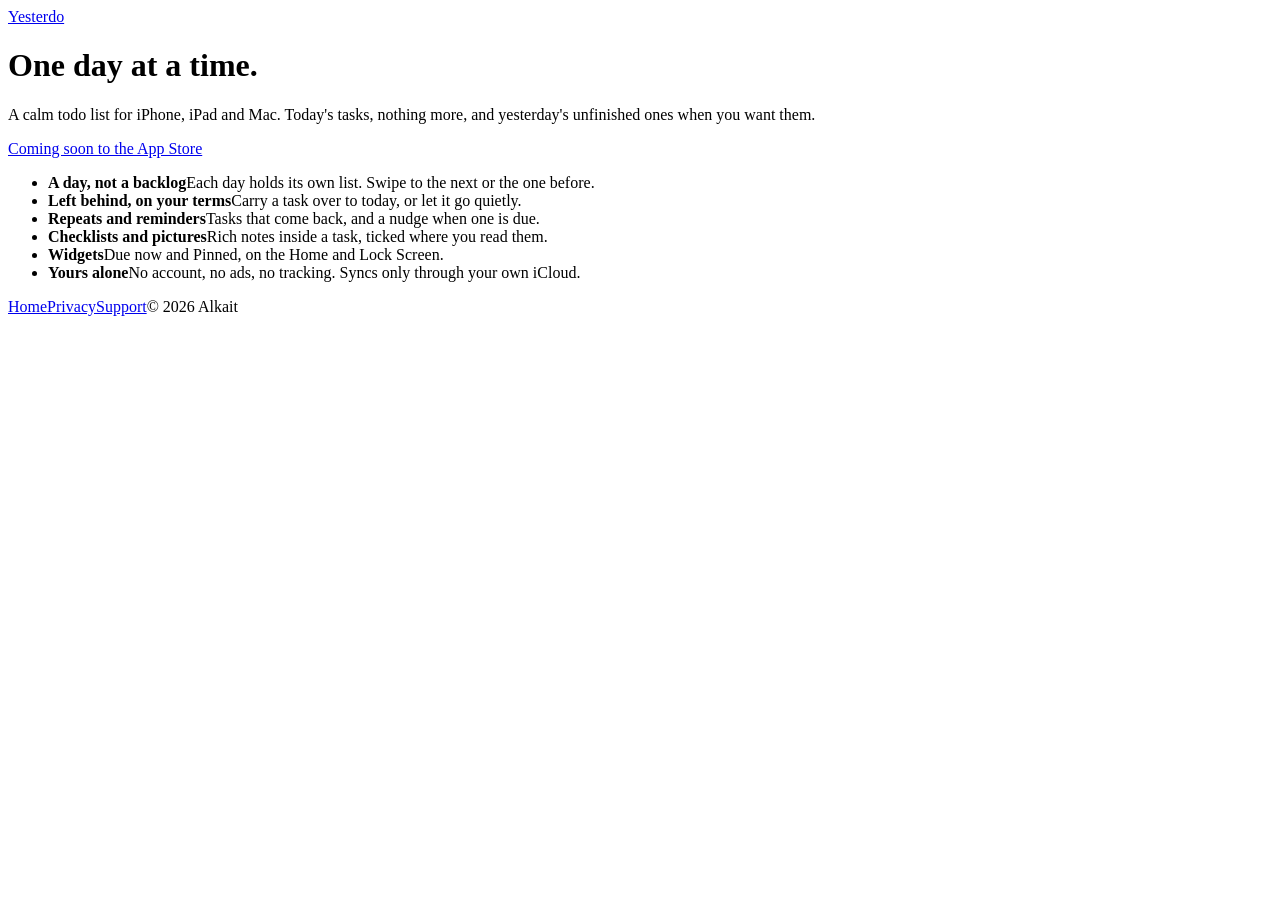
==== site/index.html @ 70206a91 "Ship to the App Store: store build, listing, privacy manifest, site and licence The App Store build " ====
<!doctype html><html lang="en"><head><meta charset="utf-8"><meta name="viewport" content="width=device-width,initial-scale=1"><link rel="icon" href="/icon.svg"><link rel="stylesheet" href="/style.css"><title>Yesterdo</title><meta name="description" content="A day-at-a-time todo list for iPhone and iPad. Private, local first, synced through your own iCloud."></head><body><main><header><img src="/icon.svg" alt=""><a href="/">Yesterdo</a></header>
<h1>One day at a time.</h1>
<p class="lead">A calm todo list for iPhone, iPad and Mac. Today's tasks, nothing more, and yesterday's unfinished ones when you want them.</p>
<a class="cta" href="mailto:alkait+yesterdo@gmail.com?subject=Yesterdo">Coming soon to the App Store</a>
<ul class="features">
<li><b>A day, not a backlog</b><span>Each day holds its own list. Swipe to the next or the one before.</span></li>
<li><b>Left behind, on your terms</b><span>Carry a task over to today, or let it go quietly.</span></li>
<li><b>Repeats and reminders</b><span>Tasks that come back, and a nudge when one is due.</span></li>
<li><b>Checklists and pictures</b><span>Rich notes inside a task, ticked where you read them.</span></li>
<li><b>Widgets</b><span>Due now and Pinned, on the Home and Lock Screen.</span></li>
<li><b>Yours alone</b><span>No account, no ads, no tracking. Syncs only through your own iCloud.</span></li>
</ul>
<footer><a href="/">Home</a><a href="/privacy">Privacy</a><a href="/support">Support</a><span>© 2026 Alkait</span></footer></main></body></html>
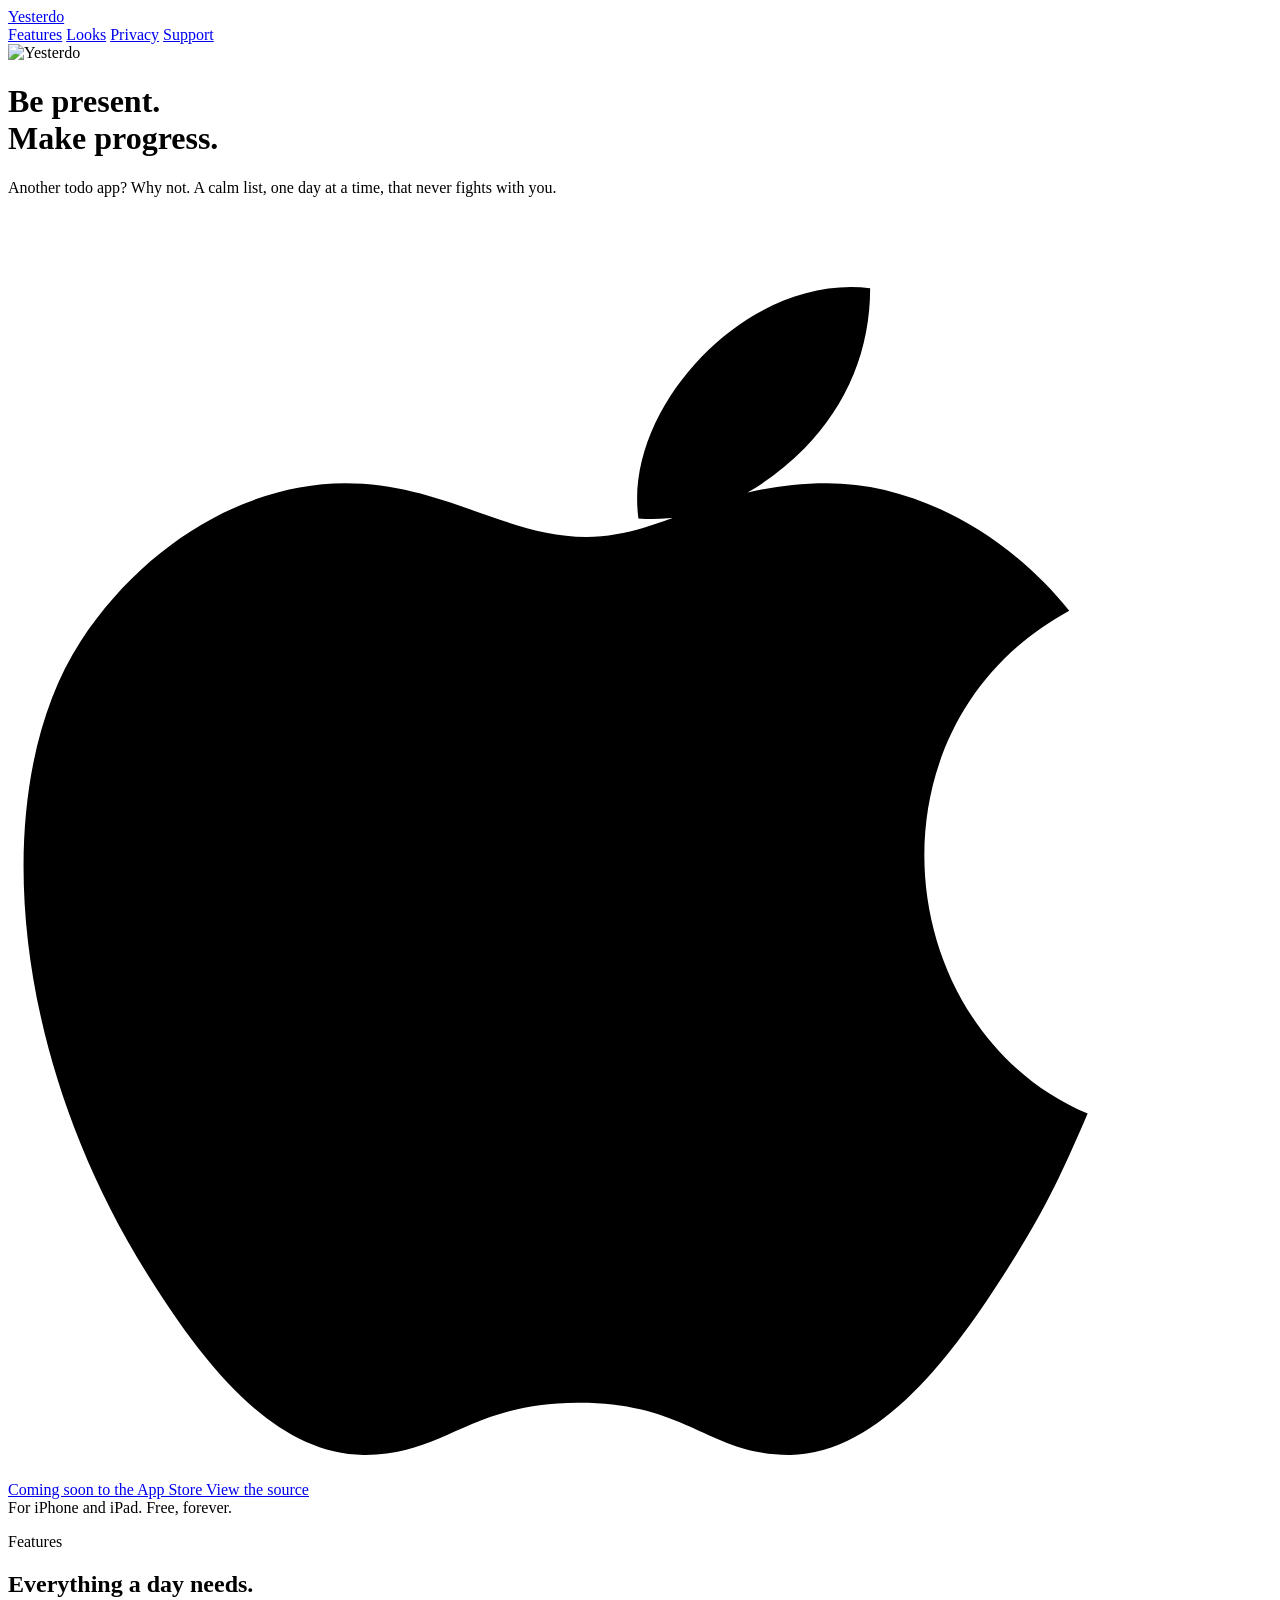
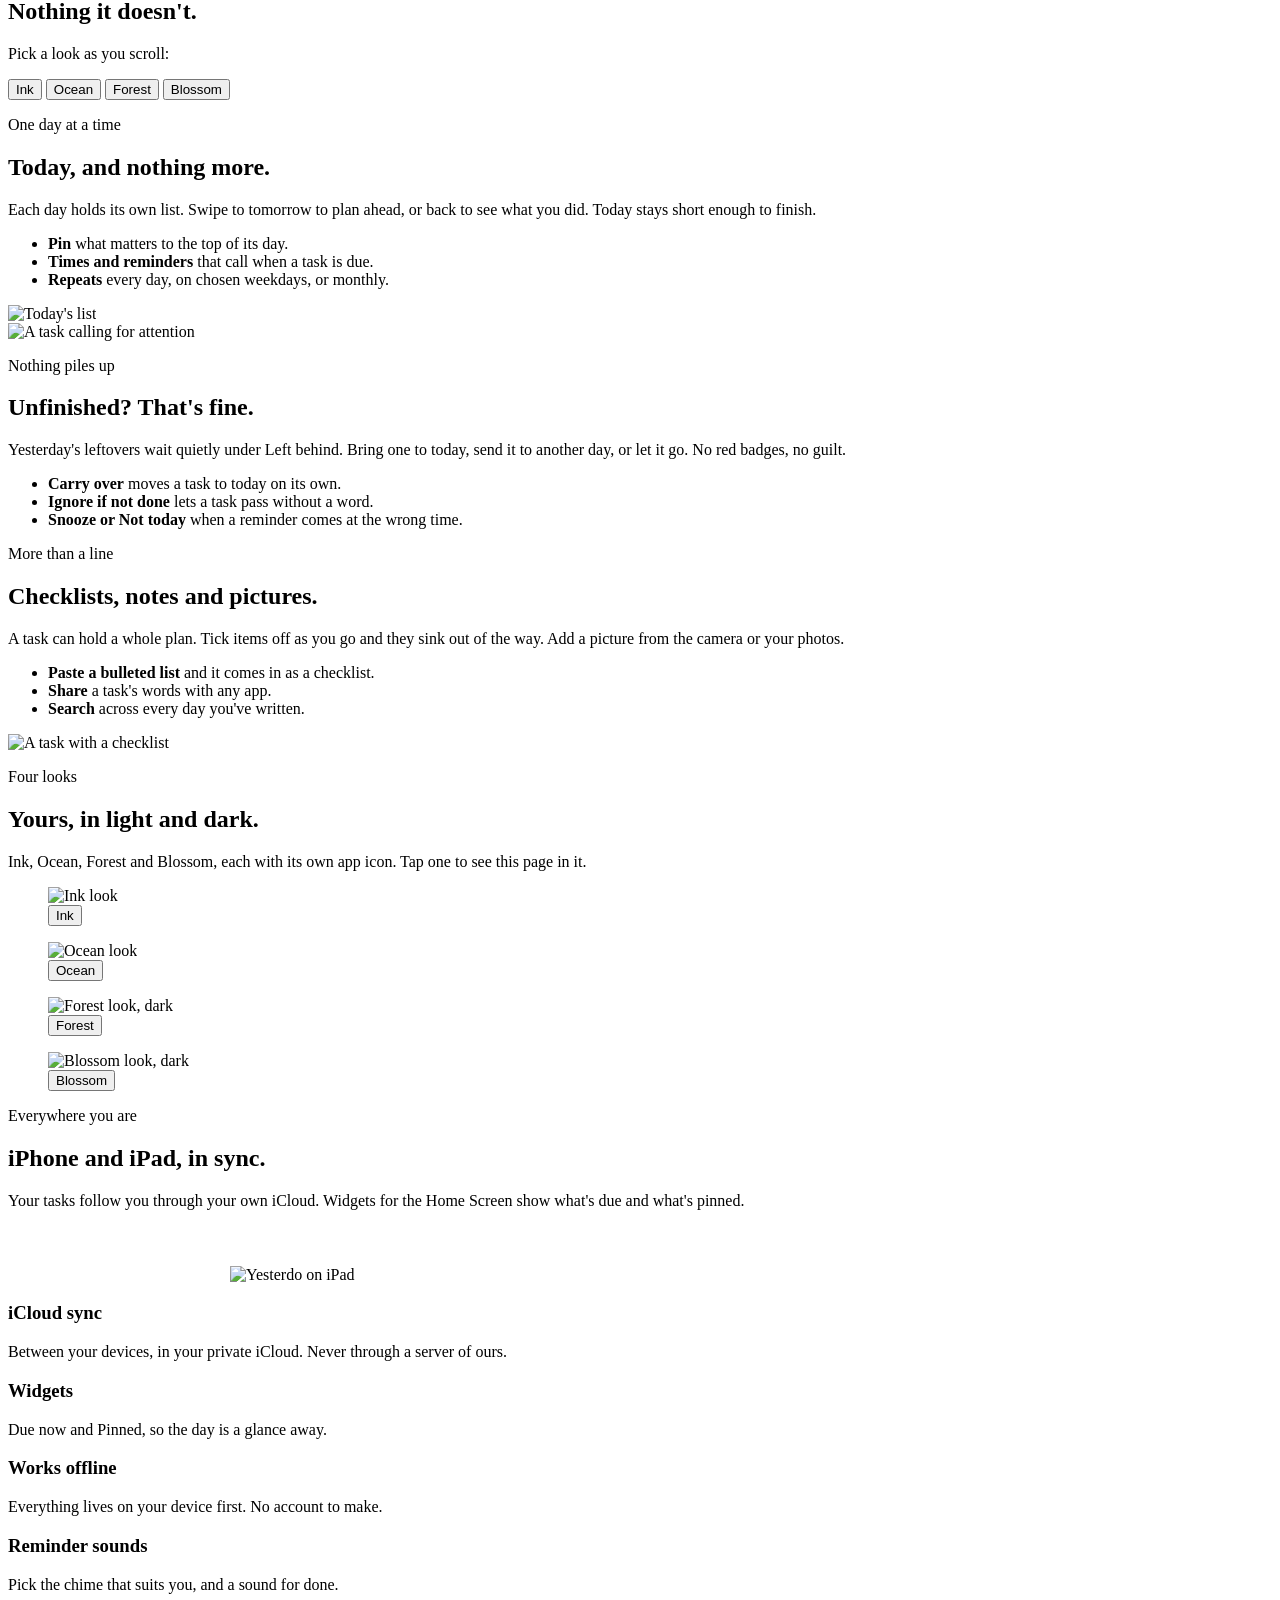
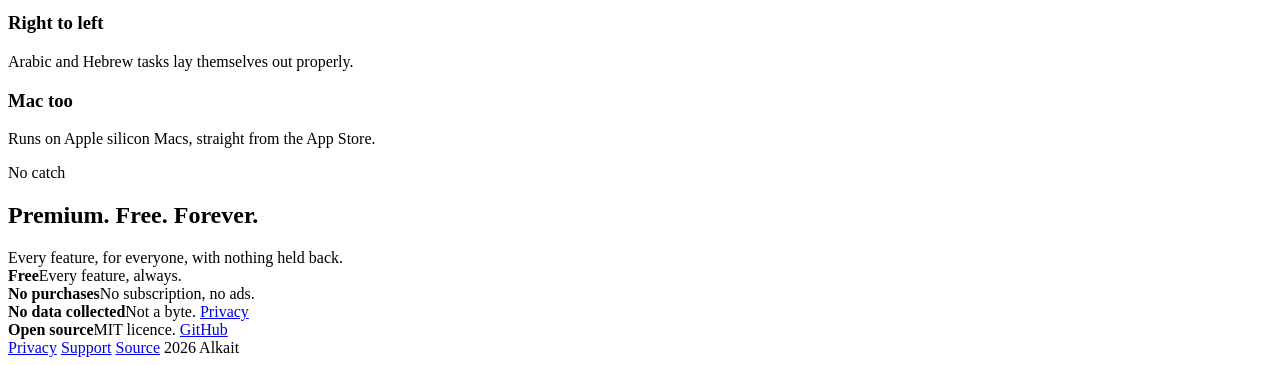
==== commit bd428cf1: "Give the site a real landing page, in the app's four looks Screenshots beside each feature, the look" ====
--- a/site/index.html
+++ b/site/index.html
@@ -1,13 +1,151 @@
-<!doctype html><html lang="en"><head><meta charset="utf-8"><meta name="viewport" content="width=device-width,initial-scale=1"><link rel="icon" href="/icon.svg"><link rel="stylesheet" href="/style.css"><title>Yesterdo</title><meta name="description" content="A day-at-a-time todo list for iPhone and iPad. Private, local first, synced through your own iCloud."></head><body><main><header><img src="/icon.svg" alt=""><a href="/">Yesterdo</a></header>
-<h1>One day at a time.</h1>
-<p class="lead">A calm todo list for iPhone, iPad and Mac. Today's tasks, nothing more, and yesterday's unfinished ones when you want them.</p>
-<a class="cta" href="mailto:alkait+yesterdo@gmail.com?subject=Yesterdo">Coming soon to the App Store</a>
-<ul class="features">
-<li><b>A day, not a backlog</b><span>Each day holds its own list. Swipe to the next or the one before.</span></li>
-<li><b>Left behind, on your terms</b><span>Carry a task over to today, or let it go quietly.</span></li>
-<li><b>Repeats and reminders</b><span>Tasks that come back, and a nudge when one is due.</span></li>
-<li><b>Checklists and pictures</b><span>Rich notes inside a task, ticked where you read them.</span></li>
-<li><b>Widgets</b><span>Due now and Pinned, on the Home and Lock Screen.</span></li>
-<li><b>Yours alone</b><span>No account, no ads, no tracking. Syncs only through your own iCloud.</span></li>
-</ul>
-<footer><a href="/">Home</a><a href="/privacy">Privacy</a><a href="/support">Support</a><span>© 2026 Alkait</span></footer></main></body></html>
+<!doctype html>
+<html lang="en">
+<head>
+<meta charset="utf-8">
+<meta name="viewport" content="width=device-width,initial-scale=1">
+<title>Yesterdo</title>
+<meta name="description" content="A calm todo list for iPhone and iPad, one day at a time. Free forever, no in-app purchases, no data collected, open source.">
+<meta property="og:title" content="Yesterdo: be present, make progress">
+<meta property="og:description" content="A calm todo list, one day at a time. Free forever, no data collected, open source.">
+<meta property="og:image" content="https://yesterdo.netlify.app/img/iphone-1.jpg">
+<link rel="icon" href="/icon.svg">
+<script>try{var l=localStorage.getItem("look");if(l)document.documentElement.dataset.look=l}catch(e){}</script>
+<link rel="stylesheet" href="/style.css">
+</head>
+<body>
+
+<div class="bar"><div class="bar-in">
+  <a class="brand" href="/"><img data-look-icon src="/img/icon-ink.png" alt="">Yesterdo</a>
+  <nav>
+    <a class="hide" href="#features">Features</a>
+    <a class="hide" href="#looks">Looks</a>
+    <a href="/privacy">Privacy</a>
+    <a href="/support">Support</a>
+  </nav>
+</div></div>
+
+<header class="hero">
+  <img class="icon" data-look-icon src="/img/icon-ink.png" alt="Yesterdo">
+  <h1>Be present.<br>Make progress.</h1>
+  <p>Another todo app? Why not. A calm list, one day at a time, that never fights with you.</p>
+  <div class="ctas">
+    <a class="btn" href="#get">
+      <svg viewBox="0 0 24 24"><path d="M16.37 1.43c0 1.14-.42 2.2-1.25 3.04-.9.9-1.98 1.42-3.15 1.33-.15-1.1.4-2.24 1.2-3.07.89-.92 2.08-1.44 3.2-1.3zM20.5 17.1c-.55 1.27-.82 1.84-1.53 2.96-.99 1.56-2.39 3.5-4.12 3.52-1.54.01-1.94-1-4.03-.99-2.09.01-2.53 1.01-4.07.99-1.73-.02-3.05-1.77-4.04-3.33C-.07 15.88-.36 10.8 1.38 8.13 2.62 6.24 4.57 5.13 6.4 5.13c1.87 0 3.04 1.02 4.58 1.02 1.5 0 2.41-1.02 4.57-1.02 1.63 0 3.36.89 4.6 2.42-4.04 2.21-3.38 7.98.35 9.55z"/></svg>
+      Coming soon to the App Store
+    </a>
+    <a class="btn ghost" href="https://github.com/alkait/Yesterdo">View the source</a>
+  </div>
+  <div class="note">For iPhone and iPad. Free, forever.</div>
+</header>
+
+
+<section id="features" class="center" style="padding-bottom:0">
+  <p class="kicker">Features</p>
+  <h2>Everything a day needs.<br>Nothing it doesn't.</h2>
+  <p class="lede">Pick a look as you scroll:</p>
+  <div class="pick">
+    <button class="look" data-pick="ink"><i style="background:var(--dot-ink)"></i>Ink</button>
+    <button class="look" data-pick="ocean"><i style="background:var(--dot-ocean)"></i>Ocean</button>
+    <button class="look" data-pick="forest"><i style="background:var(--dot-forest)"></i>Forest</button>
+    <button class="look" data-pick="blossom"><i style="background:var(--dot-blossom)"></i>Blossom</button>
+  </div>
+</section>
+
+<section>
+  <div class="row">
+    <div class="words">
+      <p class="kicker">One day at a time</p>
+      <h2>Today, and nothing more.</h2>
+      <p class="lede">Each day holds its own list. Swipe to tomorrow to plan ahead, or back to see what you did. Today stays short enough to finish.</p>
+      <ul>
+        <li><b>Pin</b> what matters to the top of its day.</li>
+        <li><b>Times and reminders</b> that call when a task is due.</li>
+        <li><b>Repeats</b> every day, on chosen weekdays, or monthly.</li>
+      </ul>
+    </div>
+    <div class="phone"><img src="/img/iphone-1.jpg" alt="Today's list" loading="lazy"></div>
+  </div>
+</section>
+
+<section>
+  <div class="row flip">
+    <div class="phone"><img src="/img/iphone-5.jpg" alt="A task calling for attention" loading="lazy"></div>
+    <div class="words">
+      <p class="kicker">Nothing piles up</p>
+      <h2>Unfinished? That's fine.</h2>
+      <p class="lede">Yesterday's leftovers wait quietly under Left behind. Bring one to today, send it to another day, or let it go. No red badges, no guilt.</p>
+      <ul>
+        <li><b>Carry over</b> moves a task to today on its own.</li>
+        <li><b>Ignore if not done</b> lets a task pass without a word.</li>
+        <li><b>Snooze or Not today</b> when a reminder comes at the wrong time.</li>
+      </ul>
+    </div>
+  </div>
+</section>
+
+<section>
+  <div class="row">
+    <div class="words">
+      <p class="kicker">More than a line</p>
+      <h2>Checklists, notes and pictures.</h2>
+      <p class="lede">A task can hold a whole plan. Tick items off as you go and they sink out of the way. Add a picture from the camera or your photos.</p>
+      <ul>
+        <li><b>Paste a bulleted list</b> and it comes in as a checklist.</li>
+        <li><b>Share</b> a task's words with any app.</li>
+        <li><b>Search</b> across every day you've written.</li>
+      </ul>
+    </div>
+    <div class="phone"><img src="/img/iphone-6.jpg" alt="A task with a checklist" loading="lazy"></div>
+  </div>
+</section>
+
+<section id="looks" class="center">
+  <p class="kicker">Four looks</p>
+  <h2>Yours, in light and dark.</h2>
+  <p class="lede">Ink, Ocean, Forest and Blossom, each with its own app icon. Tap one to see this page in it.</p>
+  <div class="looks">
+    <figure data-pick="ink"><div class="phone"><img src="/img/iphone-1.jpg" alt="Ink look" loading="lazy"></div><button class="look" data-pick="ink"><i style="background:var(--dot-ink)"></i>Ink</button></figure>
+    <figure data-pick="ocean"><div class="phone"><img src="/img/iphone-2.jpg" alt="Ocean look" loading="lazy"></div><button class="look" data-pick="ocean"><i style="background:var(--dot-ocean)"></i>Ocean</button></figure>
+    <figure data-pick="forest"><div class="phone"><img src="/img/iphone-3.jpg" alt="Forest look, dark" loading="lazy"></div><button class="look" data-pick="forest"><i style="background:var(--dot-forest)"></i>Forest</button></figure>
+    <figure data-pick="blossom"><div class="phone"><img src="/img/iphone-4.jpg" alt="Blossom look, dark" loading="lazy"></div><button class="look" data-pick="blossom"><i style="background:var(--dot-blossom)"></i>Blossom</button></figure>
+  </div>
+</section>
+
+<section class="center">
+  <p class="kicker">Everywhere you are</p>
+  <h2>iPhone and iPad, in sync.</h2>
+  <p class="lede">Your tasks follow you through your own iCloud. Widgets for the Home Screen show what's due and what's pinned.</p>
+  <div class="tablet" style="max-width:820px;margin:56px auto 0"><img src="/img/ipad-1.jpg" alt="Yesterdo on iPad" loading="lazy"></div>
+  <div class="grid">
+    <div class="cell"><h3>iCloud sync</h3><p>Between your devices, in your private iCloud. Never through a server of ours.</p></div>
+    <div class="cell"><h3>Widgets</h3><p>Due now and Pinned, so the day is a glance away.</p></div>
+    <div class="cell"><h3>Works offline</h3><p>Everything lives on your device first. No account to make.</p></div>
+    <div class="cell"><h3>Reminder sounds</h3><p>Pick the chime that suits you, and a sound for done.</p></div>
+    <div class="cell"><h3>Right to left</h3><p>Arabic and Hebrew tasks lay themselves out properly.</p></div>
+    <div class="cell"><h3>Mac too</h3><p>Runs on Apple silicon Macs, straight from the App Store.</p></div>
+  </div>
+</section>
+
+<section id="get">
+  <div class="promise">
+    <p class="kicker">No catch</p>
+    <h2>Premium. Free. Forever.</h2>
+    <p class="lede" style="margin:0 auto">Every feature, for everyone, with nothing held back.</p>
+    <div class="points">
+      <div><b>Free</b><span>Every feature, always.</span></div>
+      <div><b>No purchases</b><span>No subscription, no ads.</span></div>
+      <div><b>No data collected</b><span>Not a byte. <a href="/privacy">Privacy</a></span></div>
+      <div><b>Open source</b><span>MIT licence. <a href="https://github.com/alkait/Yesterdo">GitHub</a></span></div>
+    </div>
+  </div>
+</section>
+
+<footer class="foot"><div class="foot-in">
+  <a href="/privacy">Privacy</a>
+  <a href="/support">Support</a>
+  <a href="https://github.com/alkait/Yesterdo">Source</a>
+  <span>2026 Alkait</span>
+</div></footer>
+<script src="/look.js"></script>
+</body>
+</html>
